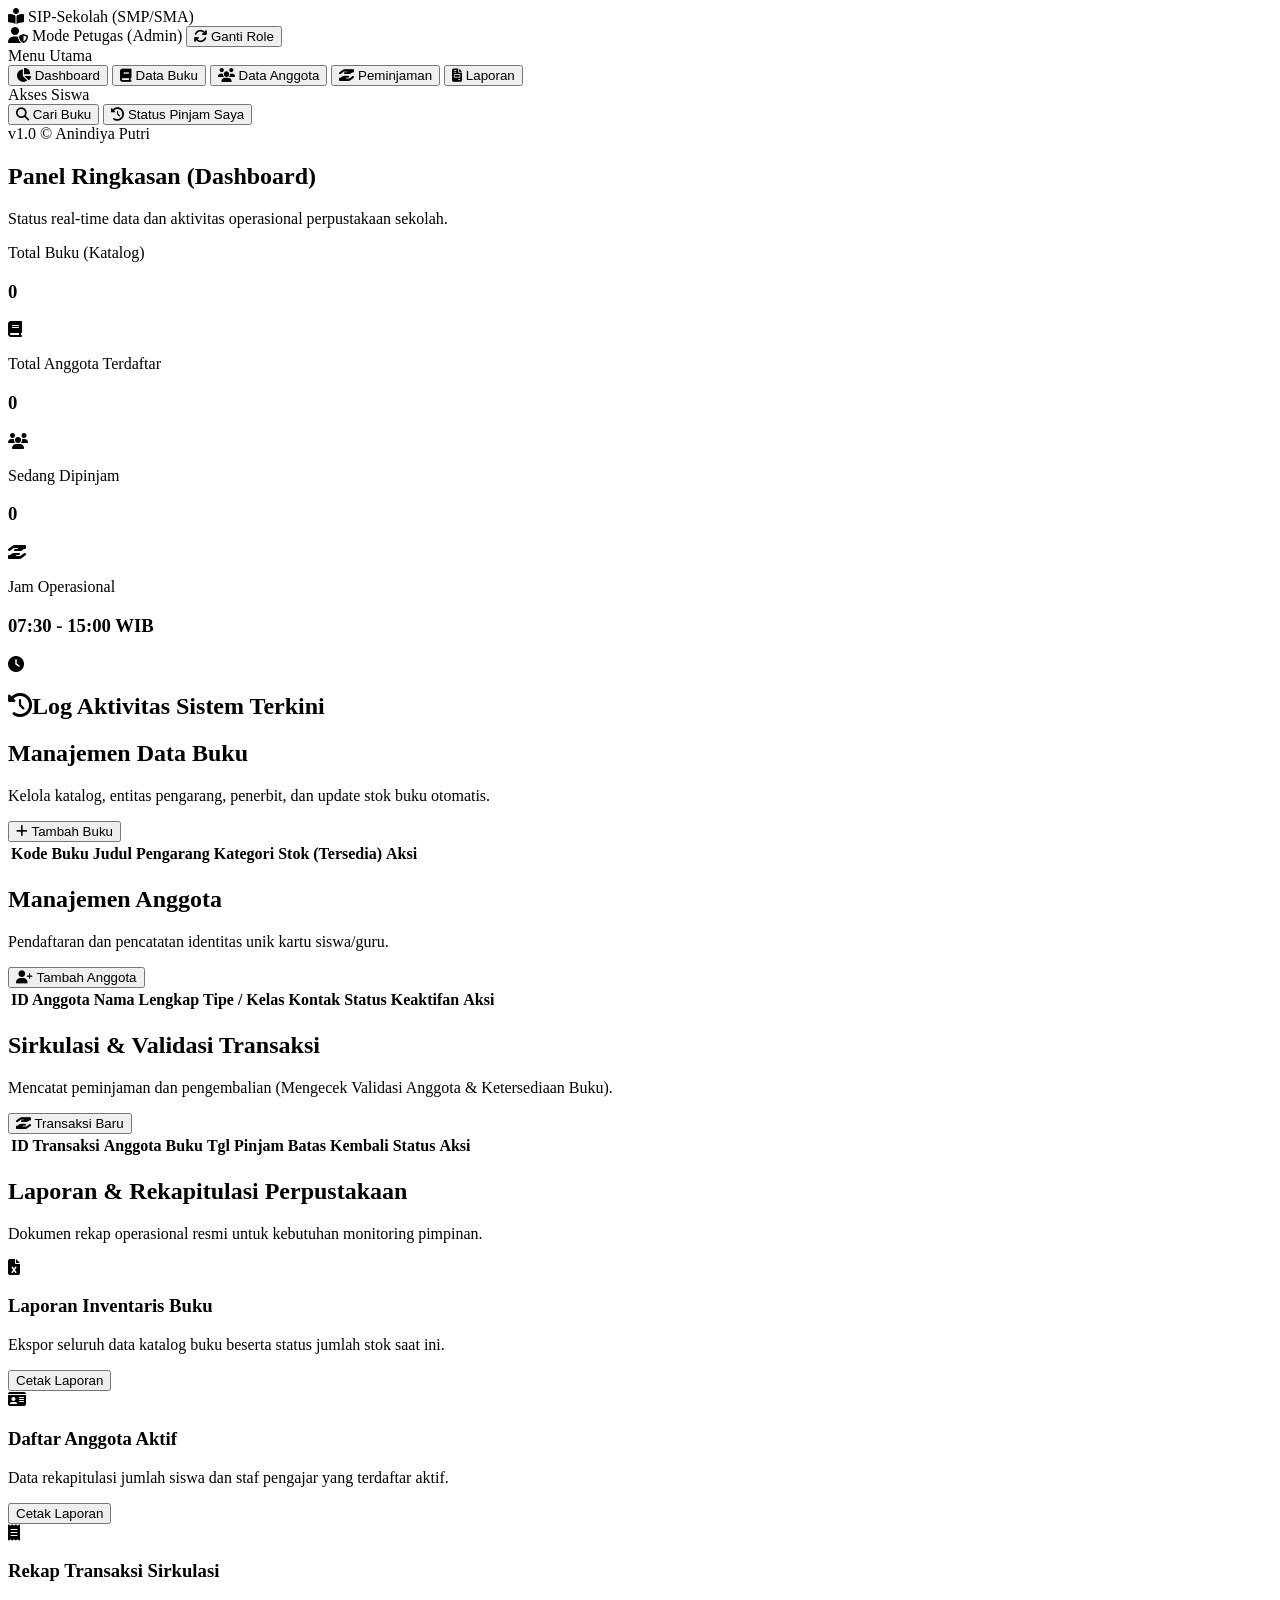
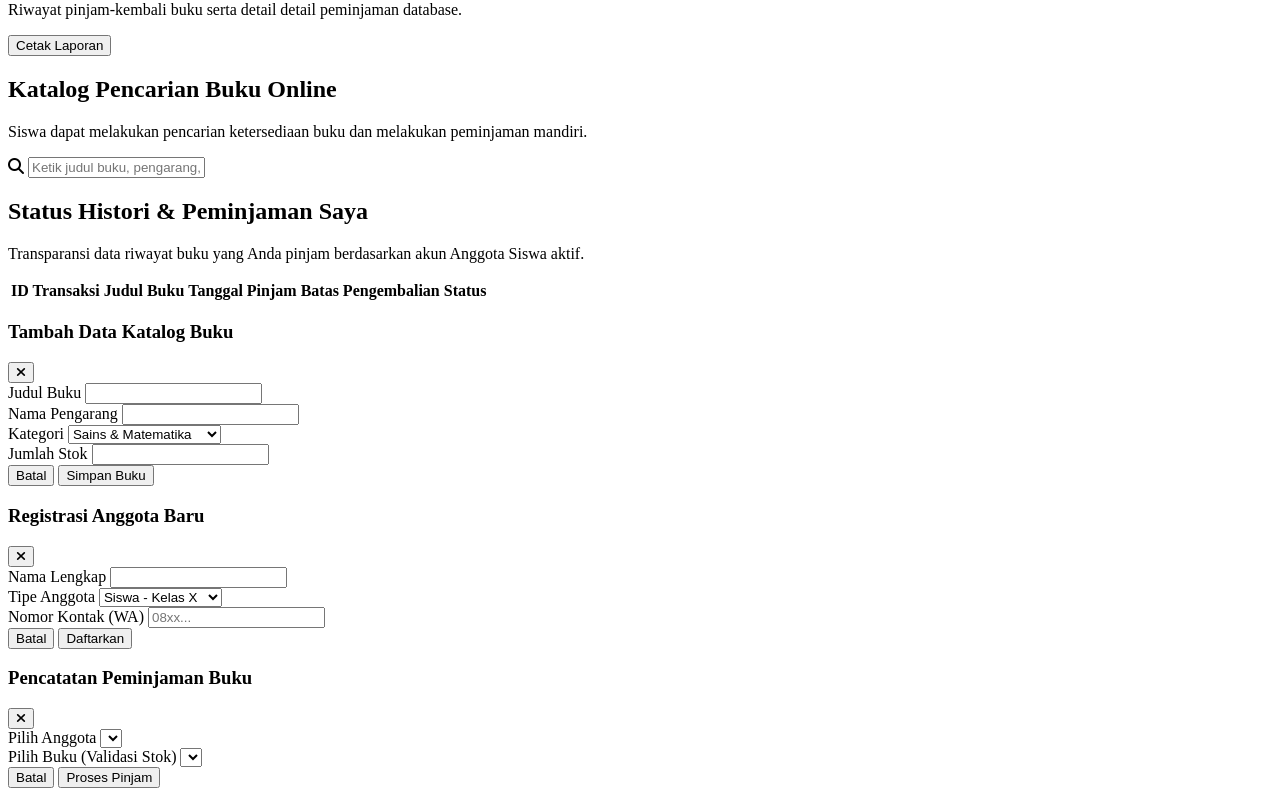
==== index.html @ 17aaaab9 "Rename Index.html to index.html" ====
<!DOCTYPE html>
<html lang="id">
<head>
    <meta charset="UTF-8">
    <meta name="viewport" content="width=device-width, initial-scale=1.0">
    <title>SIP-Sekolah | Sistem Informasi Perpustakaan</title>
    <link rel="stylesheet" href="https://cdnjs.cloudflare.com/ajax/libs/font-awesome/6.4.0/css/all.min.css">
    <link rel="stylesheet" href="style.css">

</head>
<body>

    <header class="main-header">
        <div class="header-logo">
            <i class="fa-solid fa-book-open-reader icon-yellow"></i>
            <span class="header-title">SIP-Sekolah (SMP/SMA)</span>
        </div>
        <div class="header-actions">
            <span id="roleBadge" class="badge-admin">
                <i class="fa-solid fa-user-shield"></i> Mode Petugas (Admin)
            </span>
            <button onclick="toggleRole()" class="btn-toggle">
                <i class="fa-solid fa-arrows-rotate"></i> Ganti Role
            </button>
        </div>
    </header>

    <div class="app-layout">
        
        <aside class="sidebar">
            <div class="sidebar-content">
                <div class="menu-section-title">Menu Utama</div>
                <nav id="sidebarMenu" class="nav-menu">
                    <button onclick="switchTab('dashboard')" id="menu-dashboard" class="sidebar-item active">
                        <i class="fa-solid fa-chart-pie icon-blue"></i> <span>Dashboard</span>
                    </button>
                    <button onclick="switchTab('buku')" id="menu-buku" class="sidebar-item">
                        <i class="fa-solid fa-book icon-emerald"></i> <span>Data Buku</span>
                    </button>
                    <button onclick="switchTab('anggota')" id="menu-anggota" class="sidebar-item">
                        <i class="fa-solid fa-users icon-purple"></i> <span>Data Anggota</span>
                    </button>
                    <button onclick="switchTab('sirkulasi')" id="menu-sirkulasi" class="sidebar-item">
                        <i class="fa-solid fa-hand-holding-hand icon-amber"></i> <span>Peminjaman</span>
                    </button>
                    <button onclick="switchTab('laporan')" id="menu-laporan" class="sidebar-item">
                        <i class="fa-solid fa-file-invoice icon-rose"></i> <span>Laporan</span>
                    </button>
                    
                    <div class="menu-section-title pt-4-border">Akses Siswa</div>
                    <button onclick="switchTab('cari')" id="menu-cari" class="sidebar-item">
                        <i class="fa-solid fa-magnifying-glass icon-cyan"></i> <span>Cari Buku</span>
                    </button>
                    <button onclick="switchTab('statusSiswa')" id="menu-statusSiswa" class="sidebar-item hidden">
                        <i class="fa-solid fa-clock-rotate-left icon-orange"></i> <span>Status Pinjam Saya</span>
                    </button>
                </nav>
            </div>
            <div class="sidebar-footer">
                v1.0 &copy; Anindiya Putri
            </div>
        </aside>

        <main class="main-content">
            
            <section id="tab-dashboard" class="tab-content">
                <div class="content-heading">
                    <h1>Panel Ringkasan (Dashboard)</h1>
                    <p>Status real-time data dan aktivitas operasional perpustakaan sekolah.</p>
                </div>
                
                <div class="stats-grid">
                    <div class="card-stat border-emerald">
                        <div>
                            <p class="stat-title">Total Buku (Katalog)</p>
                            <h3 id="statTotalBuku" class="stat-number">0</h3>
                        </div>
                        <div class="stat-icon bg-emerald-light text-emerald"><i class="fa-solid fa-book"></i></div>
                    </div>
                    <div class="card-stat border-purple">
                        <div>
                            <p class="stat-title">Total Anggota Terdaftar</p>
                            <h3 id="statTotalAnggota" class="stat-number">0</h3>
                        </div>
                        <div class="stat-icon bg-purple-light text-purple"><i class="fa-solid fa-users"></i></div>
                    </div>
                    <div class="card-stat border-amber">
                        <div>
                            <p class="stat-title">Sedang Dipinjam</p>
                            <h3 id="statTotalPinjam" class="stat-number">0</h3>
                        </div>
                        <div class="stat-icon bg-amber-light text-amber"><i class="fa-solid fa-hand-holding-hand"></i></div>
                    </div>
                    <div class="card-stat border-blue">
                        <div>
                            <p class="stat-title">Jam Operasional</p>
                            <h3 class="stat-text-normal">07:30 - 15:00 WIB</h3>
                        </div>
                        <div class="stat-icon bg-blue-light text-blue"><i class="fa-solid fa-clock"></i></div>
                    </div>
                </div>

                <div class="card-log">
                    <h2 class="log-heading"><i class="fa-solid fa-clock-rotate-left text-blue"></i>Log Aktivitas Sistem Terkini</h2>
                    <div id="logContainer" class="log-container">
                    </div>
                </div>
            </section>

            <section id="tab-buku" class="tab-content hidden">
                <div class="content-header-row">
                    <div>
                        <h1>Manajemen Data Buku</h1>
                        <p>Kelola katalog, entitas pengarang, penerbit, dan update stok buku otomatis.</p>
                    </div>
                    <button onclick="openModal('modalBuku')" class="btn btn-emerald">
                        <i class="fa-solid fa-plus"></i> Tambah Buku
                    </button>
                </div>
                
                <div class="table-container">
                    <table class="main-table">
                        <thead>
                            <tr>
                                <th>Kode Buku</th>
                                <th>Judul</th>
                                <th>Pengarang</th>
                                <th>Kategori</th>
                                <th class="text-center">Stok (Tersedia)</th>
                                <th class="text-center">Aksi</th>
                            </tr>
                        </thead>
                        <tbody id="tableBukuBody">
                        </tbody>
                    </table>
                </div>
            </section>

            <section id="tab-anggota" class="tab-content hidden">
                <div class="content-header-row">
                    <div>
                        <h1>Manajemen Anggota</h1>
                        <p>Pendaftaran dan pencatatan identitas unik kartu siswa/guru.</p>
                    </div>
                    <button onclick="openModal('modalAnggota')" class="btn btn-purple">
                        <i class="fa-solid fa-user-plus"></i> Tambah Anggota
                    </button>
                </div>

                <div class="table-container">
                    <table class="main-table">
                        <thead>
                            <tr>
                                <th>ID Anggota</th>
                                <th>Nama Lengkap</th>
                                <th>Tipe / Kelas</th>
                                <th>Kontak</th>
                                <th class="text-center">Status Keaktifan</th>
                                <th class="text-center">Aksi</th>
                            </tr>
                        </thead>
                        <tbody id="tableAnggotaBody">
                        </tbody>
                    </table>
                </div>
            </section>

            <section id="tab-sirkulasi" class="tab-content hidden">
                <div class="content-header-row">
                    <div>
                        <h1>Sirkulasi & Validasi Transaksi</h1>
                        <p>Mencatat peminjaman dan pengembalian (Mengecek Validasi Anggota & Ketersediaan Buku).</p>
                    </div>
                    <button onclick="openModal('modalSirkulasi')" class="btn btn-amber">
                        <i class="fa-solid fa-hand-holding-hand"></i> Transaksi Baru
                    </button>
                </div>

                <div class="table-container">
                    <table class="main-table">
                        <thead>
                            <tr>
                                <th>ID Transaksi</th>
                                <th>Anggota</th>
                                <th>Buku</th>
                                <th>Tgl Pinjam</th>
                                <th>Batas Kembali</th>
                                <th class="text-center">Status</th>
                                <th class="text-center">Aksi</th>
                            </tr>
                        </thead>
                        <tbody id="tableSirkulasiBody">
                        </tbody>
                    </table>
                </div>
            </section>

            <section id="tab-laporan" class="tab-content hidden printable-area">
                <div class="content-heading">
                    <h1>Laporan & Rekapitulasi Perpustakaan</h1>
                    <p>Dokumen rekap operasional resmi untuk kebutuhan monitoring pimpinan.</p>
                </div>

                <div class="report-grid no-print">
                    <div class="card-report">
                        <div class="card-report-body">
                            <div class="report-icon-box text-emerald bg-emerald-light"><i class="fa-solid fa-file-excel"></i></div>
                            <h3>Laporan Inventaris Buku</h3>
                            <p>Ekspor seluruh data katalog buku beserta status jumlah stok saat ini.</p>
                        </div>
                        <div class="report-actions">
                            <button onclick="cetakDokumen('Buku')" class="btn-report-print">Cetak Laporan</button>
                        </div>
                    </div>
                    <div class="card-report">
                        <div class="card-report-body">
                            <div class="report-icon-box text-purple bg-purple-light"><i class="fa-solid fa-id-card"></i></div>
                            <h3>Daftar Anggota Aktif</h3>
                            <p>Data rekapitulasi jumlah siswa dan staf pengajar yang terdaftar aktif.</p>
                        </div>
                        <div class="report-actions">
                            <button onclick="cetakDokumen('Anggota')" class="btn-report-print">Cetak Laporan</button>
                        </div>
                    </div>
                    <div class="card-report">
                        <div class="card-report-body">
                            <div class="report-icon-box text-amber bg-amber-light"><i class="fa-solid fa-receipt"></i></div>
                            <h3>Rekap Transaksi Sirkulasi</h3>
                            <p>Riwayat pinjam-kembali buku serta detail detail peminjaman database.</p>
                        </div>
                        <div class="report-actions">
                            <button onclick="cetakDokumen('Sirkulasi')" class="btn-report-print">Cetak Laporan</button>
                        </div>
                    </div>
                </div>

                <div id="printTargetContainer" class="print-target hidden">
                </div>
            </section>

            <section id="tab-cari" class="tab-content hidden">
                <div class="content-heading">
                    <h1>Katalog Pencarian Buku Online</h1>
                    <p>Siswa dapat melakukan pencarian ketersediaan buku dan melakukan peminjaman mandiri.</p>
                </div>

                <div class="search-bar-container">
                    <i class="fa-solid fa-magnifying-glass search-icon"></i>
                    <input type="text" id="inputCariSiswa" oninput="renderCariSiswa()" placeholder="Ketik judul buku, pengarang, atau kategori...">
                </div>

                <div id="gridCariSiswa" class="books-grid">
                </div>
            </section>

            <section id="tab-statusSiswa" class="tab-content hidden">
                <div class="content-heading">
                    <h1>Status Histori & Peminjaman Saya</h1>
                    <p>Transparansi data riwayat buku yang Anda pinjam berdasarkan akun Anggota Siswa aktif.</p>
                </div>
                <div class="table-container">
                    <table class="main-table">
                        <thead>
                            <tr>
                                <th>ID Transaksi</th>
                                <th>Judul Buku</th>
                                <th>Tanggal Pinjam</th>
                                <th>Batas Pengembalian</th>
                                <th class="text-center">Status</th>
                            </tr>
                        </thead>
                        <tbody id="tableStatusSiswaBody">
                        </tbody>
                    </table>
                </div>
            </section>

        </main>
    </div>
    
    <div id="modalBuku" class="modal-overlay hidden">
        <div class="modal-card">
            <div class="modal-header">
                <h3>Tambah Data Katalog Buku</h3>
                <button onclick="closeModal('modalBuku')" class="btn-close-modal"><i class="fa-solid fa-xmark"></i></button>
            </div>
            <form id="formBuku" onsubmit="saveBuku(event)" class="modal-form">
                <div class="form-group">
                    <label>Judul Buku</label>
                    <input type="text" id="bukuJudul" required>
                </div>
                <div class="form-group">
                    <label>Nama Pengarang</label>
                    <input type="text" id="bukuPengarang" required>
                </div>
                <div class="form-row">
                    <div class="form-group w-50">
                        <label>Kategori</label>
                        <select id="bukuKategori">
                            <option value="Sains & Matematika">Sains & Matematika</option>
                            <option value="Sosial & Sejarah">Sosial & Sejarah</option>
                            <option value="Bahasa & Sastra">Bahasa & Sastra</option>
                            <option value="Komputer & Teknologi">Komputer & Teknologi</option>
                            <option value="Fiksi & Novel">Fiksi & Novel</option>
                        </select>
                    </div>
                    <div class="form-group w-50">
                        <label>Jumlah Stok</label>
                        <input type="number" id="bukuStok" min="1" required>
                    </div>
                </div>
                <div class="modal-footer">
                    <button type="button" onclick="closeModal('modalBuku')" class="btn-secondary">Batal</button>
                    <button type="submit" class="btn btn-emerald">Simpan Buku</button>
                </div>
            </form>
        </div>
    </div>

    <div id="modalAnggota" class="modal-overlay hidden">
        <div class="modal-card">
            <div class="modal-header">
                <h3>Registrasi Anggota Baru</h3>
                <button onclick="closeModal('modalAnggota')" class="btn-close-modal"><i class="fa-solid fa-xmark"></i></button>
            </div>
            <form id="formAnggota" onsubmit="saveAnggota(event)" class="modal-form">
                <div class="form-group">
                    <label>Nama Lengkap</label>
                    <input type="text" id="anggotaNama" required>
                </div>
                <div class="form-row">
                    <div class="form-group w-50">
                        <label>Tipe Anggota</label>
                        <select id="anggotaTipe">
                            <option value="Siswa - Kelas X">Siswa - Kelas X</option>
                            <option value="Siswa - Kelas XI">Siswa - Kelas XI</option>
                            <option value="Siswa - Kelas XII">Siswa - Kelas XII</option>
                            <option value="Guru / Staf">Guru / Staf</option>
                        </select>
                    </div>
                    <div class="form-group w-50">
                        <label>Nomor Kontak (WA)</label>
                        <input type="text" id="anggotaKontak" placeholder="08xx..." required>
                    </div>
                </div>
                <div class="modal-footer">
                    <button type="button" onclick="closeModal('modalAnggota')" class="btn-secondary">Batal</button>
                    <button type="submit" class="btn btn-purple">Daftarkan</button>
                </div>
            </form>
        </div>
    </div>

    <div id="modalSirkulasi" class="modal-overlay hidden">
        <div class="modal-card">
            <div class="modal-header">
                <h3>Pencatatan Peminjaman Buku</h3>
                <button onclick="closeModal('modalSirkulasi')" class="btn-close-modal"><i class="fa-solid fa-xmark"></i></button>
            </div>
            <form id="formSirkulasi" onsubmit="saveSirkulasi(event)" class="modal-form">
                <div class="form-group">
                    <label>Pilih Anggota</label>
                    <select id="sirkulasiAnggota" required>
                    </select>
                </div>
                <div class="form-group">
                    <label>Pilih Buku (Validasi Stok)</label>
                    <select id="sirkulasiBuku" required>
                    </select>
                </div>
                <div class="modal-footer">
                    <button type="button" onclick="closeModal('modalSirkulasi')" class="btn-secondary">Batal</button>
                    <button type="submit" class="btn btn-amber">Proses Pinjam</button>
                </div>
            </form>
        </div>
    </div>

    <script src="script.js"></script>
</body>
</html>
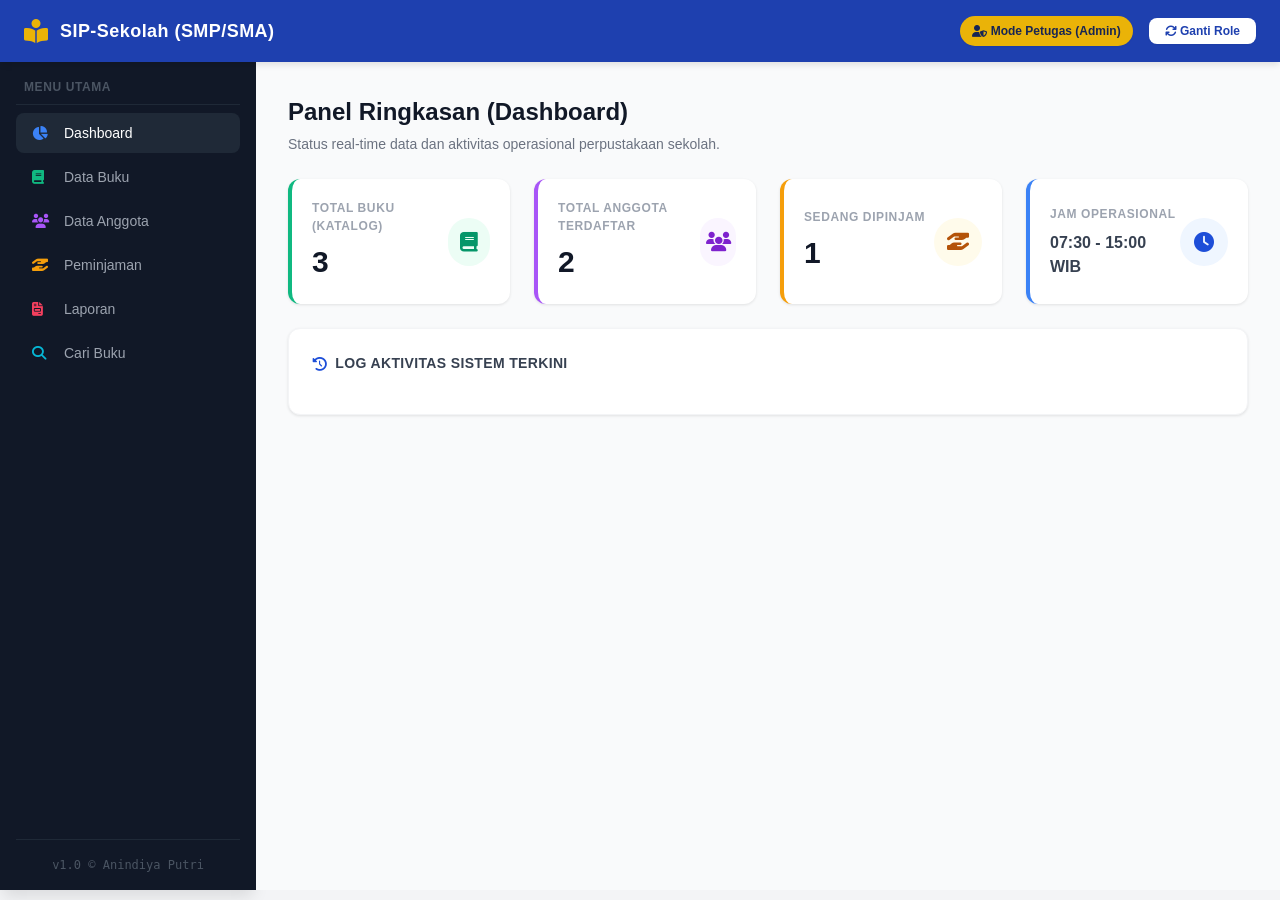
==== commit 7b6e3323: "Rename index.tml to index.html" ====
--- a/index.html
+++ b/index.html
@@ -1,381 +1,406 @@
-<!DOCTYPE html>
-<html lang="id">
-<head>
-    <meta charset="UTF-8">
-    <meta name="viewport" content="width=device-width, initial-scale=1.0">
-    <title>SIP-Sekolah | Sistem Informasi Perpustakaan</title>
-    <link rel="stylesheet" href="https://cdnjs.cloudflare.com/ajax/libs/font-awesome/6.4.0/css/all.min.css">
-    <link rel="stylesheet" href="style.css">
-
-</head>
-<body>
-
-    <header class="main-header">
-        <div class="header-logo">
-            <i class="fa-solid fa-book-open-reader icon-yellow"></i>
-            <span class="header-title">SIP-Sekolah (SMP/SMA)</span>
-        </div>
-        <div class="header-actions">
-            <span id="roleBadge" class="badge-admin">
-                <i class="fa-solid fa-user-shield"></i> Mode Petugas (Admin)
-            </span>
-            <button onclick="toggleRole()" class="btn-toggle">
-                <i class="fa-solid fa-arrows-rotate"></i> Ganti Role
-            </button>
-        </div>
-    </header>
-
-    <div class="app-layout">
-        
-        <aside class="sidebar">
-            <div class="sidebar-content">
-                <div class="menu-section-title">Menu Utama</div>
-                <nav id="sidebarMenu" class="nav-menu">
-                    <button onclick="switchTab('dashboard')" id="menu-dashboard" class="sidebar-item active">
-                        <i class="fa-solid fa-chart-pie icon-blue"></i> <span>Dashboard</span>
-                    </button>
-                    <button onclick="switchTab('buku')" id="menu-buku" class="sidebar-item">
-                        <i class="fa-solid fa-book icon-emerald"></i> <span>Data Buku</span>
-                    </button>
-                    <button onclick="switchTab('anggota')" id="menu-anggota" class="sidebar-item">
-                        <i class="fa-solid fa-users icon-purple"></i> <span>Data Anggota</span>
-                    </button>
-                    <button onclick="switchTab('sirkulasi')" id="menu-sirkulasi" class="sidebar-item">
-                        <i class="fa-solid fa-hand-holding-hand icon-amber"></i> <span>Peminjaman</span>
-                    </button>
-                    <button onclick="switchTab('laporan')" id="menu-laporan" class="sidebar-item">
-                        <i class="fa-solid fa-file-invoice icon-rose"></i> <span>Laporan</span>
-                    </button>
-                    
-                    <div class="menu-section-title pt-4-border">Akses Siswa</div>
-                    <button onclick="switchTab('cari')" id="menu-cari" class="sidebar-item">
-                        <i class="fa-solid fa-magnifying-glass icon-cyan"></i> <span>Cari Buku</span>
-                    </button>
-                    <button onclick="switchTab('statusSiswa')" id="menu-statusSiswa" class="sidebar-item hidden">
-                        <i class="fa-solid fa-clock-rotate-left icon-orange"></i> <span>Status Pinjam Saya</span>
-                    </button>
-                </nav>
-            </div>
-            <div class="sidebar-footer">
-                v1.0 &copy; Anindiya Putri
-            </div>
-        </aside>
-
-        <main class="main-content">
-            
-            <section id="tab-dashboard" class="tab-content">
-                <div class="content-heading">
-                    <h1>Panel Ringkasan (Dashboard)</h1>
-                    <p>Status real-time data dan aktivitas operasional perpustakaan sekolah.</p>
-                </div>
-                
-                <div class="stats-grid">
-                    <div class="card-stat border-emerald">
-                        <div>
-                            <p class="stat-title">Total Buku (Katalog)</p>
-                            <h3 id="statTotalBuku" class="stat-number">0</h3>
-                        </div>
-                        <div class="stat-icon bg-emerald-light text-emerald"><i class="fa-solid fa-book"></i></div>
-                    </div>
-                    <div class="card-stat border-purple">
-                        <div>
-                            <p class="stat-title">Total Anggota Terdaftar</p>
-                            <h3 id="statTotalAnggota" class="stat-number">0</h3>
-                        </div>
-                        <div class="stat-icon bg-purple-light text-purple"><i class="fa-solid fa-users"></i></div>
-                    </div>
-                    <div class="card-stat border-amber">
-                        <div>
-                            <p class="stat-title">Sedang Dipinjam</p>
-                            <h3 id="statTotalPinjam" class="stat-number">0</h3>
-                        </div>
-                        <div class="stat-icon bg-amber-light text-amber"><i class="fa-solid fa-hand-holding-hand"></i></div>
-                    </div>
-                    <div class="card-stat border-blue">
-                        <div>
-                            <p class="stat-title">Jam Operasional</p>
-                            <h3 class="stat-text-normal">07:30 - 15:00 WIB</h3>
-                        </div>
-                        <div class="stat-icon bg-blue-light text-blue"><i class="fa-solid fa-clock"></i></div>
-                    </div>
-                </div>
-
-                <div class="card-log">
-                    <h2 class="log-heading"><i class="fa-solid fa-clock-rotate-left text-blue"></i>Log Aktivitas Sistem Terkini</h2>
-                    <div id="logContainer" class="log-container">
-                    </div>
-                </div>
-            </section>
-
-            <section id="tab-buku" class="tab-content hidden">
-                <div class="content-header-row">
-                    <div>
-                        <h1>Manajemen Data Buku</h1>
-                        <p>Kelola katalog, entitas pengarang, penerbit, dan update stok buku otomatis.</p>
-                    </div>
-                    <button onclick="openModal('modalBuku')" class="btn btn-emerald">
-                        <i class="fa-solid fa-plus"></i> Tambah Buku
-                    </button>
-                </div>
-                
-                <div class="table-container">
-                    <table class="main-table">
-                        <thead>
-                            <tr>
-                                <th>Kode Buku</th>
-                                <th>Judul</th>
-                                <th>Pengarang</th>
-                                <th>Kategori</th>
-                                <th class="text-center">Stok (Tersedia)</th>
-                                <th class="text-center">Aksi</th>
-                            </tr>
-                        </thead>
-                        <tbody id="tableBukuBody">
-                        </tbody>
-                    </table>
-                </div>
-            </section>
-
-            <section id="tab-anggota" class="tab-content hidden">
-                <div class="content-header-row">
-                    <div>
-                        <h1>Manajemen Anggota</h1>
-                        <p>Pendaftaran dan pencatatan identitas unik kartu siswa/guru.</p>
-                    </div>
-                    <button onclick="openModal('modalAnggota')" class="btn btn-purple">
-                        <i class="fa-solid fa-user-plus"></i> Tambah Anggota
-                    </button>
-                </div>
-
-                <div class="table-container">
-                    <table class="main-table">
-                        <thead>
-                            <tr>
-                                <th>ID Anggota</th>
-                                <th>Nama Lengkap</th>
-                                <th>Tipe / Kelas</th>
-                                <th>Kontak</th>
-                                <th class="text-center">Status Keaktifan</th>
-                                <th class="text-center">Aksi</th>
-                            </tr>
-                        </thead>
-                        <tbody id="tableAnggotaBody">
-                        </tbody>
-                    </table>
-                </div>
-            </section>
-
-            <section id="tab-sirkulasi" class="tab-content hidden">
-                <div class="content-header-row">
-                    <div>
-                        <h1>Sirkulasi & Validasi Transaksi</h1>
-                        <p>Mencatat peminjaman dan pengembalian (Mengecek Validasi Anggota & Ketersediaan Buku).</p>
-                    </div>
-                    <button onclick="openModal('modalSirkulasi')" class="btn btn-amber">
-                        <i class="fa-solid fa-hand-holding-hand"></i> Transaksi Baru
-                    </button>
-                </div>
-
-                <div class="table-container">
-                    <table class="main-table">
-                        <thead>
-                            <tr>
-                                <th>ID Transaksi</th>
-                                <th>Anggota</th>
-                                <th>Buku</th>
-                                <th>Tgl Pinjam</th>
-                                <th>Batas Kembali</th>
-                                <th class="text-center">Status</th>
-                                <th class="text-center">Aksi</th>
-                            </tr>
-                        </thead>
-                        <tbody id="tableSirkulasiBody">
-                        </tbody>
-                    </table>
-                </div>
-            </section>
-
-            <section id="tab-laporan" class="tab-content hidden printable-area">
-                <div class="content-heading">
-                    <h1>Laporan & Rekapitulasi Perpustakaan</h1>
-                    <p>Dokumen rekap operasional resmi untuk kebutuhan monitoring pimpinan.</p>
-                </div>
-
-                <div class="report-grid no-print">
-                    <div class="card-report">
-                        <div class="card-report-body">
-                            <div class="report-icon-box text-emerald bg-emerald-light"><i class="fa-solid fa-file-excel"></i></div>
-                            <h3>Laporan Inventaris Buku</h3>
-                            <p>Ekspor seluruh data katalog buku beserta status jumlah stok saat ini.</p>
-                        </div>
-                        <div class="report-actions">
-                            <button onclick="cetakDokumen('Buku')" class="btn-report-print">Cetak Laporan</button>
-                        </div>
-                    </div>
-                    <div class="card-report">
-                        <div class="card-report-body">
-                            <div class="report-icon-box text-purple bg-purple-light"><i class="fa-solid fa-id-card"></i></div>
-                            <h3>Daftar Anggota Aktif</h3>
-                            <p>Data rekapitulasi jumlah siswa dan staf pengajar yang terdaftar aktif.</p>
-                        </div>
-                        <div class="report-actions">
-                            <button onclick="cetakDokumen('Anggota')" class="btn-report-print">Cetak Laporan</button>
-                        </div>
-                    </div>
-                    <div class="card-report">
-                        <div class="card-report-body">
-                            <div class="report-icon-box text-amber bg-amber-light"><i class="fa-solid fa-receipt"></i></div>
-                            <h3>Rekap Transaksi Sirkulasi</h3>
-                            <p>Riwayat pinjam-kembali buku serta detail detail peminjaman database.</p>
-                        </div>
-                        <div class="report-actions">
-                            <button onclick="cetakDokumen('Sirkulasi')" class="btn-report-print">Cetak Laporan</button>
-                        </div>
-                    </div>
-                </div>
-
-                <div id="printTargetContainer" class="print-target hidden">
-                </div>
-            </section>
-
-            <section id="tab-cari" class="tab-content hidden">
-                <div class="content-heading">
-                    <h1>Katalog Pencarian Buku Online</h1>
-                    <p>Siswa dapat melakukan pencarian ketersediaan buku dan melakukan peminjaman mandiri.</p>
-                </div>
-
-                <div class="search-bar-container">
-                    <i class="fa-solid fa-magnifying-glass search-icon"></i>
-                    <input type="text" id="inputCariSiswa" oninput="renderCariSiswa()" placeholder="Ketik judul buku, pengarang, atau kategori...">
-                </div>
-
-                <div id="gridCariSiswa" class="books-grid">
-                </div>
-            </section>
-
-            <section id="tab-statusSiswa" class="tab-content hidden">
-                <div class="content-heading">
-                    <h1>Status Histori & Peminjaman Saya</h1>
-                    <p>Transparansi data riwayat buku yang Anda pinjam berdasarkan akun Anggota Siswa aktif.</p>
-                </div>
-                <div class="table-container">
-                    <table class="main-table">
-                        <thead>
-                            <tr>
-                                <th>ID Transaksi</th>
-                                <th>Judul Buku</th>
-                                <th>Tanggal Pinjam</th>
-                                <th>Batas Pengembalian</th>
-                                <th class="text-center">Status</th>
-                            </tr>
-                        </thead>
-                        <tbody id="tableStatusSiswaBody">
-                        </tbody>
-                    </table>
-                </div>
-            </section>
-
-        </main>
-    </div>
-    
-    <div id="modalBuku" class="modal-overlay hidden">
-        <div class="modal-card">
-            <div class="modal-header">
-                <h3>Tambah Data Katalog Buku</h3>
-                <button onclick="closeModal('modalBuku')" class="btn-close-modal"><i class="fa-solid fa-xmark"></i></button>
-            </div>
-            <form id="formBuku" onsubmit="saveBuku(event)" class="modal-form">
-                <div class="form-group">
-                    <label>Judul Buku</label>
-                    <input type="text" id="bukuJudul" required>
-                </div>
-                <div class="form-group">
-                    <label>Nama Pengarang</label>
-                    <input type="text" id="bukuPengarang" required>
-                </div>
-                <div class="form-row">
-                    <div class="form-group w-50">
-                        <label>Kategori</label>
-                        <select id="bukuKategori">
-                            <option value="Sains & Matematika">Sains & Matematika</option>
-                            <option value="Sosial & Sejarah">Sosial & Sejarah</option>
-                            <option value="Bahasa & Sastra">Bahasa & Sastra</option>
-                            <option value="Komputer & Teknologi">Komputer & Teknologi</option>
-                            <option value="Fiksi & Novel">Fiksi & Novel</option>
-                        </select>
-                    </div>
-                    <div class="form-group w-50">
-                        <label>Jumlah Stok</label>
-                        <input type="number" id="bukuStok" min="1" required>
-                    </div>
-                </div>
-                <div class="modal-footer">
-                    <button type="button" onclick="closeModal('modalBuku')" class="btn-secondary">Batal</button>
-                    <button type="submit" class="btn btn-emerald">Simpan Buku</button>
-                </div>
-            </form>
-        </div>
-    </div>
-
-    <div id="modalAnggota" class="modal-overlay hidden">
-        <div class="modal-card">
-            <div class="modal-header">
-                <h3>Registrasi Anggota Baru</h3>
-                <button onclick="closeModal('modalAnggota')" class="btn-close-modal"><i class="fa-solid fa-xmark"></i></button>
-            </div>
-            <form id="formAnggota" onsubmit="saveAnggota(event)" class="modal-form">
-                <div class="form-group">
-                    <label>Nama Lengkap</label>
-                    <input type="text" id="anggotaNama" required>
-                </div>
-                <div class="form-row">
-                    <div class="form-group w-50">
-                        <label>Tipe Anggota</label>
-                        <select id="anggotaTipe">
-                            <option value="Siswa - Kelas X">Siswa - Kelas X</option>
-                            <option value="Siswa - Kelas XI">Siswa - Kelas XI</option>
-                            <option value="Siswa - Kelas XII">Siswa - Kelas XII</option>
-                            <option value="Guru / Staf">Guru / Staf</option>
-                        </select>
-                    </div>
-                    <div class="form-group w-50">
-                        <label>Nomor Kontak (WA)</label>
-                        <input type="text" id="anggotaKontak" placeholder="08xx..." required>
-                    </div>
-                </div>
-                <div class="modal-footer">
-                    <button type="button" onclick="closeModal('modalAnggota')" class="btn-secondary">Batal</button>
-                    <button type="submit" class="btn btn-purple">Daftarkan</button>
-                </div>
-            </form>
-        </div>
-    </div>
-
-    <div id="modalSirkulasi" class="modal-overlay hidden">
-        <div class="modal-card">
-            <div class="modal-header">
-                <h3>Pencatatan Peminjaman Buku</h3>
-                <button onclick="closeModal('modalSirkulasi')" class="btn-close-modal"><i class="fa-solid fa-xmark"></i></button>
-            </div>
-            <form id="formSirkulasi" onsubmit="saveSirkulasi(event)" class="modal-form">
-                <div class="form-group">
-                    <label>Pilih Anggota</label>
-                    <select id="sirkulasiAnggota" required>
-                    </select>
-                </div>
-                <div class="form-group">
-                    <label>Pilih Buku (Validasi Stok)</label>
-                    <select id="sirkulasiBuku" required>
-                    </select>
-                </div>
-                <div class="modal-footer">
-                    <button type="button" onclick="closeModal('modalSirkulasi')" class="btn-secondary">Batal</button>
-                    <button type="submit" class="btn btn-amber">Proses Pinjam</button>
-                </div>
-            </form>
-        </div>
-    </div>
-
-    <script src="script.js"></script>
-</body>
-</html>
+<!DOCTYPE html>
+<html lang="id">
+<head>
+    <meta charset="UTF-8">
+    <meta name="viewport" content="width=device-width, initial-scale=1.0">
+    <title>SIP-Sekolah | Sistem Informasi Perpustakaan</title>
+    <link rel="stylesheet" href="https://cdnjs.cloudflare.com/ajax/libs/font-awesome/6.4.0/css/all.min.css">
+    <link rel="stylesheet" href="Style.css">
+
+</head>
+<body>
+
+    <header class="main-header">
+        <div class="header-logo">
+            <button id="sidebarToggle" onclick="toggleSidebar()" class="btn-menu-mobile" style="display: none;">
+                <i class="fa-solid fa-bars"></i>
+            </button>
+            <i class="fa-solid fa-book-open-reader icon-yellow"></i>
+            <span class="header-title">SIP-Sekolah (SMP/SMA)</span>
+        </div>
+        <div class="header-actions">
+            <span id="roleBadge" class="badge-admin">
+                <i class="fa-solid fa-user-shield"></i> Mode Petugas (Admin)
+            </span>
+            <button onclick="toggleRole()" class="btn-toggle">
+                <i class="fa-solid fa-arrows-rotate"></i> Ganti Role
+            </button>
+        </div>
+    </header>
+
+    <div class="app-layout">
+        
+        <aside class="sidebar">
+            <div class="sidebar-content">
+                <div id="menuUtamaTitle" class="menu-section-title">Menu Utama</div>
+                <nav id="sidebarMenu" class="nav-menu">
+                    <button onclick="switchTab('dashboard')" id="menu-dashboard" class="sidebar-item active">
+                        <i class="fa-solid fa-chart-pie icon-blue"></i> <span>Dashboard</span>
+                    </button>
+                    <button onclick="switchTab('buku')" id="menu-buku" class="sidebar-item">
+                        <i class="fa-solid fa-book icon-emerald"></i> <span>Data Buku</span>
+                    </button>
+                    <button onclick="switchTab('anggota')" id="menu-anggota" class="sidebar-item">
+                        <i class="fa-solid fa-users icon-purple"></i> <span>Data Anggota</span>
+                    </button>
+                    <button onclick="switchTab('sirkulasi')" id="menu-sirkulasi" class="sidebar-item">
+                        <i class="fa-solid fa-hand-holding-hand icon-amber"></i> <span>Peminjaman</span>
+                    </button>
+                    <button onclick="switchTab('laporan')" id="menu-laporan" class="sidebar-item">
+                        <i class="fa-solid fa-file-invoice icon-rose"></i> <span>Laporan</span>
+                    </button>
+                    <button onclick="switchTab('cari')" id="menu-cari" class="sidebar-item">
+                        <i class="fa-solid fa-magnifying-glass icon-cyan"></i> <span>Cari Buku</span>
+                    </button>
+                    <button onclick="switchTab('statusSiswa')" id="menu-statusSiswa" class="sidebar-item hidden">
+                        <i class="fa-solid fa-clock-rotate-left icon-orange"></i> <span>Status Pinjam Saya</span>
+                    </button>
+                </nav>
+            </div>
+            <div class="sidebar-footer">
+                v1.0 &copy; Anindiya Putri
+            </div>
+        </aside>
+
+        <main class="main-content">
+            
+            <section id="tab-dashboard" class="tab-content">
+                <div class="content-heading">
+                    <h1>Panel Ringkasan (Dashboard)</h1>
+                    <p>Status real-time data dan aktivitas operasional perpustakaan sekolah.</p>
+                </div>
+                
+                <div class="stats-grid">
+                    <div class="card-stat border-emerald">
+                        <div>
+                            <p class="stat-title">Total Buku (Katalog)</p>
+                            <h3 id="statTotalBuku" class="stat-number">0</h3>
+                        </div>
+                        <div class="stat-icon bg-emerald-light text-emerald"><i class="fa-solid fa-book"></i></div>
+                    </div>
+                    <div class="card-stat border-purple">
+                        <div>
+                            <p class="stat-title">Total Anggota Terdaftar</p>
+                            <h3 id="statTotalAnggota" class="stat-number">0</h3>
+                        </div>
+                        <div class="stat-icon bg-purple-light text-purple"><i class="fa-solid fa-users"></i></div>
+                    </div>
+                    <div class="card-stat border-amber">
+                        <div>
+                            <p class="stat-title">Sedang Dipinjam</p>
+                            <h3 id="statTotalPinjam" class="stat-number">0</h3>
+                        </div>
+                        <div class="stat-icon bg-amber-light text-amber"><i class="fa-solid fa-hand-holding-hand"></i></div>
+                    </div>
+                    <div class="card-stat border-blue">
+                        <div>
+                            <p class="stat-title">Jam Operasional</p>
+                            <h3 class="stat-text-normal">07:30 - 15:00 WIB</h3>
+                        </div>
+                        <div class="stat-icon bg-blue-light text-blue"><i class="fa-solid fa-clock"></i></div>
+                    </div>
+                </div>
+
+                <div class="card-log">
+                    <h2 class="log-heading"><i class="fa-solid fa-clock-rotate-left text-blue"></i>Log Aktivitas Sistem Terkini</h2>
+                    <div id="logContainer" class="log-container">
+                    </div>
+                </div>
+            </section>
+
+            <section id="tab-buku" class="tab-content hidden">
+                <div class="content-header-row">
+                    <div>
+                        <h1>Manajemen Data Buku</h1>
+                        <p>Kelola katalog, entitas pengarang, penerbit, dan update stok buku otomatis.</p>
+                    </div>
+                    <button onclick="openModal('modalBuku')" class="btn btn-emerald">
+                        <i class="fa-solid fa-plus"></i> Tambah Buku
+                    </button>
+                </div>
+                
+                <div class="table-container">
+                    <table class="main-table">
+                        <thead>
+                            <tr>
+                                <th>Kode Buku</th>
+                                <th>Judul</th>
+                                <th>Pengarang</th>
+                                <th>Kategori</th>
+                                <th class="text-center">Stok (Tersedia)</th>
+                                <th class="text-center">Aksi</th>
+                            </tr>
+                        </thead>
+                        <tbody id="tableBukuBody">
+                        </tbody>
+                    </table>
+                </div>
+            </section>
+
+            <section id="tab-anggota" class="tab-content hidden">
+                <div class="content-header-row">
+                    <div>
+                        <h1>Manajemen Anggota</h1>
+                        <p>Pendaftaran dan pencatatan identitas unik kartu siswa/guru.</p>
+                    </div>
+                    <button onclick="openModal('modalAnggota')" class="btn btn-purple">
+                        <i class="fa-solid fa-user-plus"></i> Tambah Anggota
+                    </button>
+                </div>
+
+                <div class="table-container">
+                    <table class="main-table">
+                        <thead>
+                            <tr>
+                                <th>ID Anggota</th>
+                                <th>Nama Lengkap</th>
+                                <th>Tipe / Kelas</th>
+                                <th>Kontak</th>
+                                <th class="text-center">Status Keaktifan</th>
+                                <th class="text-center">Aksi</th>
+                            </tr>
+                        </thead>
+                        <tbody id="tableAnggotaBody">
+                        </tbody>
+                    </table>
+                </div>
+            </section>
+
+            <section id="tab-sirkulasi" class="tab-content hidden">
+                <div class="content-header-row">
+                    <div>
+                        <h1>Sirkulasi & Validasi Transaksi</h1>
+                        <p>Mencatat peminjaman dan pengembalian (Mengecek Validasi Anggota & Ketersediaan Buku).</p>
+                    </div>
+                    <button onclick="openModal('modalSirkulasi')" class="btn btn-amber">
+                        <i class="fa-solid fa-hand-holding-hand"></i> Transaksi Baru
+                    </button>
+                </div>
+
+                <div class="table-container">
+                    <table class="main-table">
+                        <thead>
+                            <tr>
+                                <th>ID Transaksi</th>
+                                <th>Anggota</th>
+                                <th>Buku</th>
+                                <th>Tgl Pinjam</th>
+                                <th>Batas Kembali</th>
+                                <th class="text-center">Status</th>
+                                <th class="text-center">Aksi</th>
+                            </tr>
+                        </thead>
+                        <tbody id="tableSirkulasiBody">
+                        </tbody>
+                    </table>
+                </div>
+            </section>
+
+            <section id="tab-laporan" class="tab-content hidden printable-area">
+                <div class="content-heading">
+                    <h1>Laporan & Rekapitulasi Perpustakaan</h1>
+                    <p>Dokumen rekap operasional resmi untuk kebutuhan monitoring pimpinan.</p>
+                </div>
+
+                <div class="report-grid no-print">
+                    <div class="card-report">
+                        <div class="card-report-body">
+                            <div class="report-icon-box text-emerald bg-emerald-light"><i class="fa-solid fa-file-excel"></i></div>
+                            <h3>Laporan Inventaris Buku</h3>
+                            <p>Ekspor seluruh data katalog buku beserta status jumlah stok saat ini.</p>
+                        </div>
+                        <div class="report-controls">
+                            <select id="action-Buku" class="report-select">
+                                <option value="print">Print</option>
+                                <option value="download">Download</option>
+                            </select>
+                            <select id="format-Buku" class="report-select">
+                                <option value="pdf">PDF</option>
+                                <option value="excel">Excel</option>
+                            </select>
+                            <button onclick="handleReport('Buku')" class="btn-report-print">Proses</button>
+                        </div>
+                    </div>
+                    <div class="card-report">
+                        <div class="card-report-body">
+                            <div class="report-icon-box text-purple bg-purple-light"><i class="fa-solid fa-id-card"></i></div>
+                            <h3>Daftar Anggota Aktif</h3>
+                            <p>Data rekapitulasi jumlah siswa dan staf pengajar yang terdaftar aktif.</p>
+                        </div>
+                        <div class="report-controls">
+                            <select id="action-Anggota" class="report-select">
+                                <option value="print">Print</option>
+                                <option value="download">Download</option>
+                            </select>
+                            <select id="format-Anggota" class="report-select">
+                                <option value="pdf">PDF</option>
+                                <option value="excel">Excel</option>
+                            </select>
+                            <button onclick="handleReport('Anggota')" class="btn-report-print">Proses</button>
+                        </div>
+                    </div>
+                    <div class="card-report">
+                        <div class="card-report-body">
+                            <div class="report-icon-box text-amber bg-amber-light"><i class="fa-solid fa-receipt"></i></div>
+                            <h3>Rekap Transaksi Sirkulasi</h3>
+                            <p>Riwayat pinjam-kembali buku serta detail detail peminjaman database.</p>
+                        </div>
+                        <div class="report-controls">
+                            <select id="action-Sirkulasi" class="report-select">
+                                <option value="print">Print</option>
+                                <option value="download">Download</option>
+                            </select>
+                            <select id="format-Sirkulasi" class="report-select">
+                                <option value="pdf">PDF</option>
+                                <option value="excel">Excel</option>
+                            </select>
+                            <button onclick="handleReport('Sirkulasi')" class="btn-report-print">Proses</button>
+                        </div>
+                    </div>
+                </div>
+
+                <div id="printTargetContainer" class="print-target hidden">
+                </div>
+            </section>
+
+            <section id="tab-cari" class="tab-content hidden">
+                <div class="content-heading">
+                    <h1>Katalog Pencarian Buku Online</h1>
+                    <p>Siswa dapat melakukan pencarian ketersediaan buku dan melakukan peminjaman mandiri.</p>
+                </div>
+
+                <div class="search-bar-container">
+                    <i class="fa-solid fa-magnifying-glass search-icon"></i>
+                    <input type="text" id="inputCariSiswa" oninput="renderCariSiswa()" placeholder="Ketik judul buku, pengarang, atau kategori...">
+                </div>
+
+                <div id="gridCariSiswa" class="books-grid">
+                </div>
+            </section>
+
+            <section id="tab-statusSiswa" class="tab-content hidden">
+                <div class="content-heading">
+                    <h1>Status Histori & Peminjaman Saya</h1>
+                    <p>Transparansi data riwayat buku yang Anda pinjam berdasarkan akun Anggota Siswa aktif.</p>
+                </div>
+                <div class="table-container">
+                    <table class="main-table">
+                        <thead>
+                            <tr>
+                                <th>ID Transaksi</th>
+                                <th>Judul Buku</th>
+                                <th>Tanggal Pinjam</th>
+                                <th>Batas Pengembalian</th>
+                                <th class="text-center">Status</th>
+                            </tr>
+                        </thead>
+                        <tbody id="tableStatusSiswaBody">
+                        </tbody>
+                    </table>
+                </div>
+            </section>
+
+        </main>
+    </div>
+    
+    <div id="modalBuku" class="modal-overlay hidden">
+        <div class="modal-card">
+            <div class="modal-header">
+                <h3>Tambah Data Katalog Buku</h3>
+                <button onclick="closeModal('modalBuku')" class="btn-close-modal"><i class="fa-solid fa-xmark"></i></button>
+            </div>
+            <form id="formBuku" onsubmit="saveBuku(event)" class="modal-form">
+                <div class="form-group">
+                    <label>Judul Buku</label>
+                    <input type="text" id="bukuJudul" required>
+                </div>
+                <div class="form-group">
+                    <label>Nama Pengarang</label>
+                    <input type="text" id="bukuPengarang" required>
+                </div>
+                <div class="form-row">
+                    <div class="form-group w-50">
+                        <label>Kategori</label>
+                        <select id="bukuKategori">
+                            <option value="Sains & Matematika">Sains & Matematika</option>
+                            <option value="Sosial & Sejarah">Sosial & Sejarah</option>
+                            <option value="Bahasa & Sastra">Bahasa & Sastra</option>
+                            <option value="Komputer & Teknologi">Komputer & Teknologi</option>
+                            <option value="Fiksi & Novel">Fiksi & Novel</option>
+                        </select>
+                    </div>
+                    <div class="form-group w-50">
+                        <label>Jumlah Stok</label>
+                        <input type="number" id="bukuStok" min="1" required>
+                    </div>
+                </div>
+                <div class="modal-footer">
+                    <button type="button" onclick="closeModal('modalBuku')" class="btn-secondary">Batal</button>
+                    <button type="submit" class="btn btn-emerald">Simpan Buku</button>
+                </div>
+            </form>
+        </div>
+    </div>
+
+    <div id="modalAnggota" class="modal-overlay hidden">
+        <div class="modal-card">
+            <div class="modal-header">
+                <h3>Registrasi Anggota Baru</h3>
+                <button onclick="closeModal('modalAnggota')" class="btn-close-modal"><i class="fa-solid fa-xmark"></i></button>
+            </div>
+            <form id="formAnggota" onsubmit="saveAnggota(event)" class="modal-form">
+                <div class="form-group">
+                    <label>Nama Lengkap</label>
+                    <input type="text" id="anggotaNama" required>
+                </div>
+                <div class="form-row">
+                    <div class="form-group w-50">
+                        <label>Tipe Anggota</label>
+                        <select id="anggotaTipe">
+                            <option value="Siswa - Kelas X">Siswa - Kelas X</option>
+                            <option value="Siswa - Kelas XI">Siswa - Kelas XI</option>
+                            <option value="Siswa - Kelas XII">Siswa - Kelas XII</option>
+                            <option value="Guru / Staf">Guru / Staf</option>
+                        </select>
+                    </div>
+                    <div class="form-group w-50">
+                        <label>Nomor Kontak (WA)</label>
+                        <input type="text" id="anggotaKontak" placeholder="08xx..." required>
+                    </div>
+                </div>
+                <div class="modal-footer">
+                    <button type="button" onclick="closeModal('modalAnggota')" class="btn-secondary">Batal</button>
+                    <button type="submit" class="btn btn-purple">Daftarkan</button>
+                </div>
+            </form>
+        </div>
+    </div>
+
+    <div id="modalSirkulasi" class="modal-overlay hidden">
+        <div class="modal-card">
+            <div class="modal-header">
+                <h3>Pencatatan Peminjaman Buku</h3>
+                <button onclick="closeModal('modalSirkulasi')" class="btn-close-modal"><i class="fa-solid fa-xmark"></i></button>
+            </div>
+            <form id="formSirkulasi" onsubmit="saveSirkulasi(event)" class="modal-form">
+                <div class="form-group">
+                    <label>Pilih Anggota</label>
+                    <select id="sirkulasiAnggota" required>
+                    </select>
+                </div>
+                <div class="form-group">
+                    <label>Pilih Buku (Validasi Stok)</label>
+                    <select id="sirkulasiBuku" required>
+                    </select>
+                </div>
+                <div class="modal-footer">
+                    <button type="button" onclick="closeModal('modalSirkulasi')" class="btn-secondary">Batal</button>
+                    <button type="submit" class="btn btn-amber">Proses Pinjam</button>
+                </div>
+            </form>
+        </div>
+    </div>
+
+    <script src="js/script.js"></script>
+</body>
+</html>
--- a/Style.css
+++ b/Style.css
@@ -0,0 +1,778 @@
+* {
+    margin: 0;
+    padding: 0;
+    box-sizing: border-box;
+}
+
+body {
+    background-color: #f3f4f6;
+    color: #1f2937;
+    font-family: -apple-system, BlinkMacSystemFont, "Segoe UI", Roboto, Helvetica, Arial, sans-serif;
+    line-height: 1.5;
+    -webkit-font-smoothing: antialiased;
+}
+
+.hidden {
+    display: none !important;
+}
+
+.text-center {
+    text-align: center;
+}
+
+.icon-yellow { color: #eab308; }
+.icon-blue { color: #3b82f6; }
+.icon-emerald { color: #10b981; }
+.icon-purple { color: #a855f7; }
+.icon-amber { color: #f59e0b; }
+.icon-rose { color: #f43f5e; }
+.icon-cyan { color: #06b6d4; }
+.icon-orange { color: #f97316; }
+
+.text-emerald { color: #059669; }
+.text-purple { color: #7e22ce; }
+.text-amber { color: #b45309; }
+.text-blue { color: #1d4ed8; }
+
+.bg-emerald-light { background-color: #ecfdf5; }
+.bg-purple-light { background-color: #faf5ff; }
+.bg-amber-light { background-color: #fffbeb; }
+.bg-blue-light { background-color: #eff6ff; }
+
+.border-emerald { border-left: 4px solid #10b981; }
+.border-purple { border-left: 4px solid #a855f7; }
+.border-amber { border-left: 4px solid #f59e0b; }
+.border-blue { border-left: 4px solid #3b82f6; }
+
+.main-header {
+    background-color: #1e40af;
+    color: #ffffff;
+    padding: 1rem 1.5rem;
+    display: flex;
+    justify-content: space-between;
+    align-items: center;
+    box-shadow: 0 4px 6px -1px rgba(0, 0, 0, 0.1);
+    position: sticky;
+    top: 0;
+    z-index: 40;
+}
+
+.header-logo {
+    display: flex;
+    align-items: center;
+    gap: 0.75rem;
+}
+
+.header-logo i {
+    font-size: 1.5rem;
+}
+
+.header-title {
+    font-size: 1.125rem;
+    font-weight: 700;
+    letter-spacing: 0.025em;
+}
+
+.header-actions {
+    display: flex;
+    align-items: center;
+    gap: 1rem;
+}
+
+.badge-admin {
+    background-color: #eab308;
+    color: #172554;
+    padding: 0.375rem 0.75rem;
+    border-radius: 9999px;
+    font-size: 0.75rem;
+    font-weight: 700;
+    box-shadow: 0 1px 2px 0 rgba(0, 0, 0, 0.05);
+}
+
+.badge-siswa {
+    background-color: #0891b2;
+    color: #ffffff;
+    padding: 0.375rem 0.75rem;
+    border-radius: 9999px;
+    font-size: 0.75rem;
+    font-weight: 700;
+    box-shadow: 0 1px 2px 0 rgba(0, 0, 0, 0.05);
+}
+
+.btn-toggle {
+    background-color: #ffffff;
+    color: #1e40af;
+    border: none;
+    padding: 0.375rem 1rem;
+    border-radius: 0.5rem;
+    font-size: 0.75rem;
+    font-weight: 700;
+    box-shadow: 0 1px 2px 0 rgba(0, 0, 0, 0.05);
+    cursor: pointer;
+    transition: background-color 0.2s;
+}
+
+.btn-toggle:hover {
+    background-color: #f8fafc;
+}
+
+.app-layout {
+    display: flex;
+    min-height: calc(100vh - 72px);
+}
+
+.sidebar {
+    width: 16rem;
+    background-color: #111827;
+    color: #9ca3af;
+    display: flex;
+    flex-col: initial;
+    flex-direction: column;
+    justify-content: space-between;
+    padding: 1rem;
+    box-shadow: 0 10px 15px -3px rgba(0, 0, 0, 0.1);
+    flex-shrink: 0;
+}
+
+.menu-section-title {
+    font-size: 0.75rem;
+    font-weight: 700;
+    text-transform: uppercase;
+    letter-spacing: 0.05em;
+    color: #4b5563;
+    border-bottom: 1px solid #1f2937;
+    padding-bottom: 0.5rem;
+    padding-left: 0.5rem;
+    padding-right: 0.5rem;
+    margin-bottom: 0.5rem;
+}
+
+.pt-4-border {
+    margin-top: 1rem;
+    padding-top: 1rem;
+    border-top: 1px solid #1f2937;
+}
+
+.nav-menu {
+    display: flex;
+    flex-direction: column;
+    gap: 0.25rem;
+}
+
+.sidebar-item {
+    width: 100%;
+    background: none;
+    border: none;
+    color: #9ca3af;
+    display: flex;
+    align-items: center;
+    gap: 0.75rem;
+    padding: 0.75rem 1rem;
+    border-radius: 0.5rem;
+    text-align: left;
+    font-size: 0.875rem;
+    cursor: pointer;
+    transition: all 0.2s;
+}
+
+.sidebar-item i {
+    width: 1.25rem;
+    font-size: 0.875rem;
+}
+
+.sidebar-item:hover {
+    background-color: #1f2937;
+    color: #ffffff;
+}
+
+.sidebar-item.active {
+    background-color: #1f2937;
+    color: #ffffff;
+}
+
+.sidebar-footer {
+    text-align: center;
+    font-size: 0.75rem;
+    color: #4b5563;
+    border-top: 1px solid #1f2937;
+    padding-top: 1rem;
+    font-family: monospace;
+}
+
+.main-content {
+    flex: 1;
+    padding: 2rem;
+    background-color: #f9fafb;
+}
+
+.content-heading h1 {
+    font-size: 1.5rem;
+    font-weight: 700;
+    color: #111827;
+}
+
+.content-heading p {
+    font-size: 0.875rem;
+    color: #6b7280;
+    margin-top: 0.25rem;
+}
+
+.content-header-row {
+    display: flex;
+    justify-content: space-between;
+    align-items: center;
+    margin-bottom: 1.5rem;
+}
+
+.content-header-row h1 {
+    font-size: 1.5rem;
+    font-weight: 700;
+    color: #111827;
+}
+
+.content-header-row p {
+    font-size: 0.875rem;
+    color: #6b7280;
+}
+
+.btn {
+    color: #ffffff;
+    padding: 0.5rem 1rem;
+    border-radius: 0.5rem;
+    font-weight: 500;
+    font-size: 0.875rem;
+    display: inline-flex;
+    align-items: center;
+    gap: 0.5rem;
+    border: none;
+    box-shadow: 0 1px 2px 0 rgba(0, 0, 0, 0.05);
+    cursor: pointer;
+    transition: background-color 0.2s;
+}
+
+.btn-emerald { background-color: #059669; }
+.btn-emerald:hover { background-color: #047857; }
+
+.btn-purple { background-color: #7e22ce; }
+.btn-purple:hover { background-color: #6b21a8; }
+
+.btn-amber { background-color: #d97706; }
+.btn-amber:hover { background-color: #b45309; }
+
+.btn-secondary {
+    background-color: #ffffff;
+    color: #6b7280;
+    border: 1px solid #e5e7eb;
+    padding: 0.5rem 1rem;
+    border-radius: 0.5rem;
+    font-weight: 500;
+    cursor: pointer;
+}
+.btn-secondary:hover { background-color: #f9fafb; }
+
+.stats-grid {
+    display: grid;
+    grid-template-columns: repeat(1, minmax(0, 1fr));
+    gap: 1.5rem;
+    margin-top: 1.5rem;
+    margin-bottom: 1.5rem;
+}
+
+@media (min-width: 640px) { .stats-grid { grid-template-columns: repeat(2, minmax(0, 1fr)); } }
+@media (min-width: 1024px) { .stats-grid { grid-template-columns: repeat(4, minmax(0, 1fr)); } }
+
+.card-stat {
+    background-color: #ffffff;
+    padding: 1.25rem;
+    border-radius: 0.75rem;
+    box-shadow: 0 1px 3px 0 rgba(0, 0, 0, 0.1);
+    display: flex;
+    justify-content: space-between;
+    align-items: center;
+}
+
+.stat-title {
+    font-size: 0.75rem;
+    font-weight: 700;
+    color: #9ca3af;
+    text-transform: uppercase;
+    letter-spacing: 0.05em;
+}
+
+.stat-number {
+    font-size: 1.875rem;
+    font-weight: 900;
+    color: #111827;
+    margin-top: 0.25rem;
+}
+
+.stat-text-normal {
+    font-size: 1rem;
+    font-weight: 700;
+    color: #374151;
+    margin-top: 0.5rem;
+}
+
+.stat-icon {
+    width: 3rem;
+    height: 3rem;
+    border-radius: 9999px;
+    display: flex;
+    align-items: center;
+    justify-content: center;
+    font-size: 1.25rem;
+}
+
+.card-log {
+    background-color: #ffffff;
+    border-radius: 0.75rem;
+    border: 1px solid #f3f4f6;
+    padding: 1.5rem;
+    box-shadow: 0 1px 3px 0 rgba(0, 0, 0, 0.1);
+}
+
+.log-heading {
+    font-size: 0.875rem;
+    font-weight: 700;
+    color: #374151;
+    text-transform: uppercase;
+    letter-spacing: 0.025em;
+    margin-bottom: 1rem;
+    display: flex;
+    align-items: center;
+    gap: 0.5rem;
+}
+
+.log-container {
+    display: flex;
+    flex-direction: column;
+    gap: 0.75rem;
+    max-height: 15rem;
+    overflow-y: auto;
+    padding-right: 0.5rem;
+}
+
+.log-item {
+    display: flex;
+    justify-content: space-between;
+    align-items: center;
+    padding: 0.625rem;
+    background-color: #f9fafb;
+    border-radius: 0.5rem;
+    font-size: 0.75rem;
+    border: 1px solid #f3f4f6;
+}
+
+.log-item-left {
+    display: flex;
+    align-items: center;
+    gap: 0.5rem;
+}
+
+.log-dot {
+    width: 0.375rem;
+    height: 0.375rem;
+    border-radius: 9999px;
+    background-color: #2563eb;
+}
+
+.log-time {
+    color: #9ca3af;
+    font-family: monospace;
+    font-size: 10px;
+}
+
+.table-container {
+    background-color: #ffffff;
+    border-radius: 0.75rem;
+    border: 1px solid #e5e7eb;
+    overflow: hidden;
+    box-shadow: 0 1px 3px 0 rgba(0, 0, 0, 0.05);
+}
+
+.main-table {
+    width: 100%;
+    border-collapse: collapse;
+    text-align: left;
+}
+
+.main-table th {
+    background-color: #f9fafb;
+    border-bottom: 1px solid #e5e7eb;
+    padding: 1rem 1.5rem;
+    font-size: 0.75rem;
+    font-weight: 700;
+    text-transform: uppercase;
+    color: #6b7280;
+    letter-spacing: 0.05em;
+}
+
+.main-table td {
+    padding: 1rem 1.5rem;
+    border-bottom: 1px solid #e5e7eb;
+    font-size: 0.875rem;
+    color: #374151;
+}
+
+.main-table tbody tr:hover {
+    background-color: #f9fafb;
+}
+
+.font-mono-bold {
+    font-family: monospace;
+    font-weight: 700;
+    color: #4b5563;
+}
+
+.badge-category {
+    background-color: #f3f4f6;
+    color: #4b5563;
+    padding: 0.25rem 0.5rem;
+    border-radius: 0.25rem;
+    font-size: 0.75rem;
+}
+
+.badge-active {
+    background-color: #d1fae5;
+    color: #065f46;
+    padding: 0.25rem 0.625rem;
+    border-radius: 9999px;
+    font-size: 0.75rem;
+    font-weight: 700;
+}
+
+.badge-status-amber {
+    background-color: #fef3c7;
+    color: #92400e;
+    padding: 0.125rem 0.5rem;
+    border-radius: 0.25rem;
+    font-size: 0.75rem;
+    font-weight: 700;
+}
+
+.badge-status-gray {
+    background-color: #f3f4f6;
+    color: #374151;
+    padding: 0.125rem 0.5rem;
+    border-radius: 0.25rem;
+    font-size: 0.75rem;
+    font-weight: 700;
+}
+
+.btn-delete-action {
+    background: none;
+    border: none;
+    color: #dc2626;
+    font-size: 0.75rem;
+    font-weight: 600;
+    cursor: pointer;
+}
+.btn-delete-action:hover { color: #7f1d1d; }
+
+.btn-return-action {
+    background-color: #2563eb;
+    color: #ffffff;
+    border: none;
+    padding: 0.25rem 0.625rem;
+    border-radius: 0.25rem;
+    font-size: 0.75rem;
+    font-weight: 700;
+    cursor: pointer;
+}
+.btn-return-action:hover { background-color: #1d4ed8; }
+
+.report-grid {
+    display: grid;
+    grid-template-columns: repeat(1, minmax(0, 1fr));
+    gap: 1.5rem;
+    margin-top: 1.5rem;
+}
+
+@media (min-width: 768px) { .report-grid { grid-template-columns: repeat(3, minmax(0, 1fr)); } }
+
+.card-report {
+    background-color: #ffffff;
+    padding: 1.5rem;
+    border-radius: 0.75rem;
+    border: 1px solid #e5e7eb;
+    display: flex;
+    flex-direction: column;
+    justify-content: space-between;
+    box-shadow: 0 1px 3px 0 rgba(0, 0, 0, 0.05);
+}
+
+.report-icon-box {
+    width: 3rem;
+    height: 3rem;
+    border-radius: 0.5rem;
+    display: flex;
+    align-items: center;
+    justify-content: center;
+    font-size: 1.25rem;
+    margin-bottom: 1rem;
+}
+
+.card-report h3 {
+    font-size: 1rem;
+    font-weight: 700;
+    color: #111827;
+}
+
+.card-report p {
+    font-size: 0.75rem;
+    color: #9ca3af;
+    margin-top: 0.25rem;
+}
+
+.btn-report-print {
+    margin-top: 1.5rem;
+    background-color: #1f2937;
+    color: #ffffff;
+    border: none;
+    font-size: 0.75rem;
+    font-weight: 700;
+    padding: 0.625rem;
+    border-radius: 0.5rem;
+    width: 100%;
+    cursor: pointer;
+    transition: background-color 0.2s;
+}
+.btn-report-print:hover { background-color: #111827; }
+
+
+.print-target {
+    margin-top: 2rem;
+    padding: 1rem;
+    background-color: #ffffff;
+    border: 1px solid #d1d5db;
+    border-radius: 0.5rem;
+}
+
+.search-bar-container {
+    background-color: #ffffff;
+    padding: 1rem;
+    border-radius: 0.75rem;
+    border: 1px solid #e5e7eb;
+    display: flex;
+    align-items: center;
+    gap: 0.75rem;
+    max-width: 36rem;
+    margin-bottom: 1.5rem;
+}
+
+.search-icon { color: #9ca3af; }
+
+.search-bar-container input {
+    width: 100%;
+    font-size: 0.875rem;
+    border: none;
+    outline: none;
+    background: transparent;
+    color: #374151;
+}
+
+.books-grid {
+    display: grid;
+    grid-template-columns: repeat(1, minmax(0, 1fr));
+    gap: 1.5rem;
+}
+
+@media (min-width: 640px) { .books-grid { grid-template-columns: repeat(2, minmax(0, 1fr)); } }
+@media (min-width: 1024px) { .books-grid { grid-template-columns: repeat(3, minmax(0, 1fr)); } }
+
+.card-book-siswa {
+    background-color: #ffffff;
+    padding: 1.25rem;
+    border-radius: 0.75rem;
+    border: 1px solid #e5e7eb;
+    display: flex;
+    flex-direction: column;
+    justify-content: space-between;
+    gap: 1rem;
+    box-shadow: 0 1px 2px 0 rgba(0, 0, 0, 0.05);
+}
+
+.badge-book-tag {
+    font-size: 10px;
+    font-weight: 700;
+    color: #2563eb;
+    background-color: #eff6ff;
+    padding: 0.125rem 0.5rem;
+    border-radius: 0.25rem;
+    text-transform: uppercase;
+    letter-spacing: 0.05em;
+    display: inline-block;
+}
+
+.book-title-siswa {
+    font-size: 1rem;
+    font-weight: 700;
+    color: #111827;
+    margin-top: 0.5rem;
+}
+
+.book-author-siswa {
+    font-size: 0.75rem;
+    color: #6b7280;
+    margin-top: 0.25rem;
+}
+
+.card-book-footer {
+    border-top: 1px solid #f3f4f6;
+    padding-top: 0.75rem;
+}
+
+.book-meta-row {
+    display: flex;
+    justify-content: space-between;
+    align-items: center;
+    margin-bottom: 0.75rem;
+}
+
+.btn-submit-pinjam {
+    width: 100%;
+    background-color: #0891b2;
+    color: #ffffff;
+    border: none;
+    font-size: 0.75rem;
+    font-weight: 700;
+    padding: 0.5rem;
+    border-radius: 0.5rem;
+    cursor: pointer;
+}
+.btn-submit-pinjam:hover { background-color: #0e7490; }
+
+.btn-disabled-stok {
+    width: 100%;
+    background-color: #e5e7eb;
+    color: #9ca3af;
+    border: none;
+    font-size: 0.75rem;
+    font-weight: 700;
+    padding: 0.5rem;
+    border-radius: 0.5rem;
+    cursor: not-allowed;
+}
+
+.modal-overlay {
+    position: fixed;
+    inset: 0;
+    background-color: rgba(0, 0, 0, 0.5);
+    backdrop-filter: blur(4px);
+    display: flex;
+    align-items: center;
+    justify-content: center;
+    z-index: 50;
+}
+
+.modal-card {
+    background-color: #ffffff;
+    border-radius: 0.75rem;
+    box-shadow: 0 20px 25px -5px rgba(0, 0, 0, 0.1);
+    max-width: 28rem;
+    width: 100%;
+    overflow: hidden;
+    padding: 1.5rem;
+}
+
+/* Mobile helpers and responsive adjustments */
+
+.modal-header {
+    display: flex;
+    justify-content: space-between;
+    align-items: center;
+    border-bottom: 1px solid #f3f4f6;
+    padding-bottom: 0.75rem;
+    margin-bottom: 1rem;
+}
+
+.modal-header h3 {
+    font-size: 1rem;
+    font-weight: 700;
+    color: #111827;
+}
+
+.btn-close-modal {
+    background: none;
+    border: none;
+    color: #9ca3af;
+    cursor: pointer;
+}
+
+.modal-form {
+    display: flex;
+    flex-direction: column;
+    gap: 0.75rem;
+}
+
+.form-group {
+    display: flex;
+    flex-direction: column;
+    gap: 0.25rem;
+}
+
+.form-group label {
+    font-size: 0.75rem;
+    font-weight: 700;
+    color: #4b5563;
+}
+
+.form-group input, .form-group select {
+    padding: 0.625rem;
+    border: 1px solid #e5e7eb;
+    border-radius: 0.5rem;
+    font-size: 0.75rem;
+    outline: none;
+}
+
+.form-group input:focus, .form-group select:focus {
+    border-color: #3b82f6;
+}
+
+.form-row {
+    display: flex;
+    gap: 0.75rem;
+}
+
+.w-50 { width: 50%; }
+
+.modal-footer {
+    display: flex;
+    justify-content: flex-end;
+    gap: 0.5rem;
+    margin-top: 1rem;
+    padding-top: 1rem;
+    border-top: 1px solid #f3f4f6;
+}
+
+@media print {
+    body {
+        background-color: #ffffff;
+        color: #000000;
+    }
+    .main-header, .sidebar, .tab-content:not(#tab-laporan), button, .no-print {
+        display: none !important;
+    }
+    .main-content {
+        padding: 0 !important;
+        margin: 0 !important;
+    }
+    #tab-laporan {
+        display: block !important;
+    }
+    .print-target {
+        display: block !important;
+        border: none !important;
+        padding: 0 !important;
+    }
+    .print-target table {
+        width: 100%;
+        border-collapse: collapse;
+        margin-top: 1rem;
+    }
+    .print-target th, .print-target td {
+        border: 1px solid #000000 !important;
+        padding: 8px !important;
+        font-size: 12px !important;
+    }
+}
